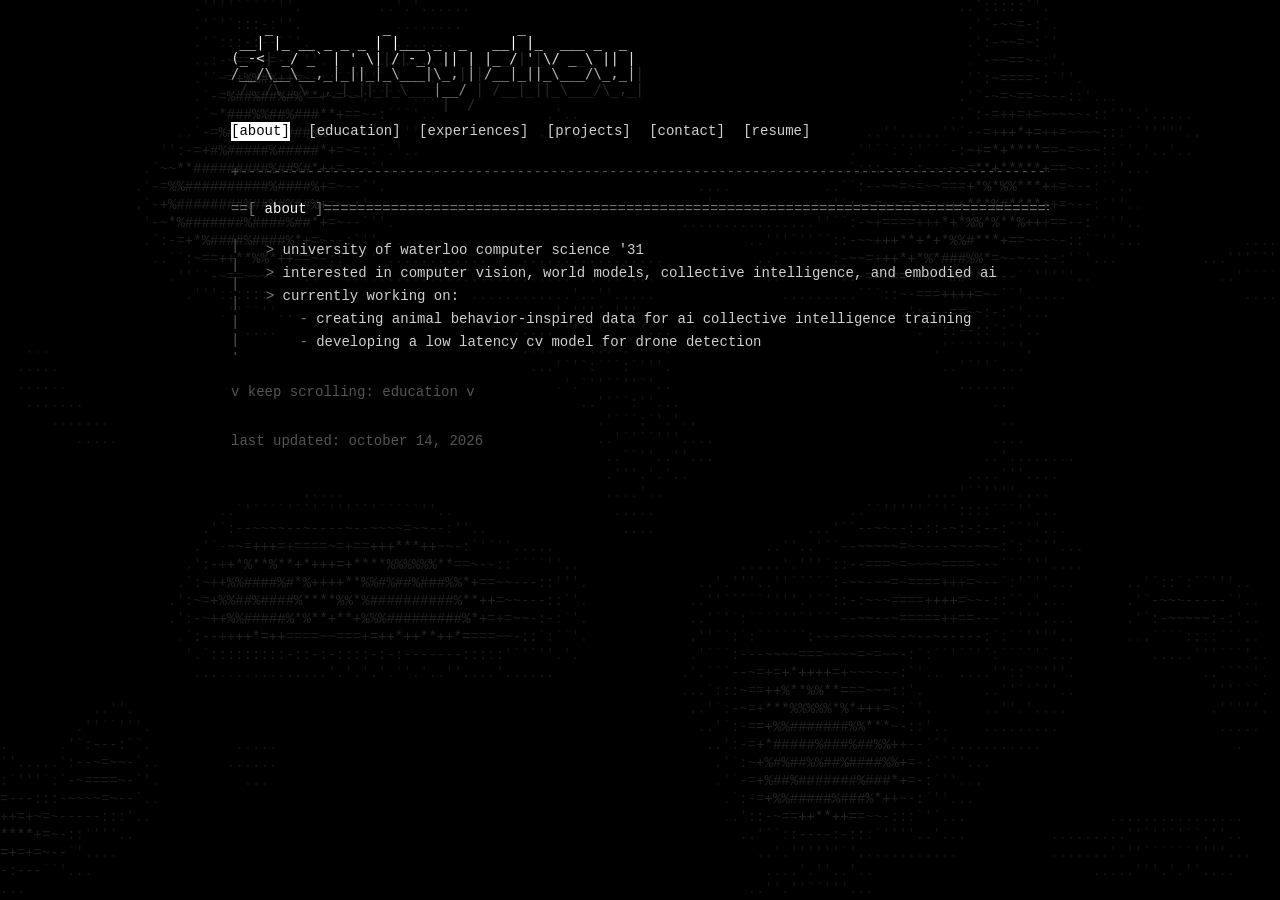
==== about/index.html @ ca654dd9 "Add waterloo defence experience, currently-working-on subsection; hide older experiences Co-Authored" ====
<!DOCTYPE html>
<html lang="en">
<head>
  <meta charset="UTF-8" />
  <meta name="viewport" content="width=device-width, initial-scale=1.0" />
  <title>stanley zhou</title>
  <link rel="stylesheet" href="/ascii.css" />
  <link rel="icon" href="/favicon.svg" type="image/svg+xml" />
</head>
<body>
  <header>
    <a class="home" href="/"><pre class="banner" role="img" aria-label="stanley zhou">    <span class="r0">_             _               _</span>
 <span class="r1">__| |_ __ _ _ _ | |___ _  _   __| |_  ___ _  _</span>
<span class="r2">(_-&lt;</span><span class="s">| </span><span class="r2">_/ _` | &#x27; \|</span><span class="s">|</span><span class="r2">/</span><span class="s">|</span><span class="r2">-_) || | |_</span><span class="s">_</span><span class="r2">/</span><span class="s">|</span><span class="r2">&#x27;</span><span class="s">|</span><span class="r2">\/ _</span><span class="s">_</span><span class="r2">\ || |</span>
<span class="r3">/__/\__\__,_|_||_|_\___|\_,</span><span class="s">|</span><span class="r3">|</span><span class="s">|</span><span class="r3">/__|_||_\___/\_,_|</span><span class="s">|</span>
 <span class="s">/__/\__\__,_|_||_|_\___</span><span class="r4">|__/ </span><span class="s">| /__|_||_\___/\_,_|</span>
                         <span class="s">|__/</span></pre></a>
    <nav>
      <a href="/about" aria-current="page">about</a>
      <a href="/education">education</a>
      <a href="/experiences">experiences</a>
      <a href="/projects">projects</a>
      <a href="/contact">contact</a>
      <a href="/assets/StanleyZhou-Resume.pdf" target="_blank" rel="noopener">resume</a>
    </nav>
  </header>

  <div class="rule"></div>

  <main>
    <section id="about">
      <h1>about</h1>
      <div class="block">
        <p class="bullet">university of waterloo computer science '31</p>
        <p class="bullet">interested in computer vision, world models, collective intelligence, and embodied ai</p>
        <p class="bullet">currently working on:</p>
        <p class="bullet sub">creating animal behavior-inspired data for ai collective intelligence training</p>
        <p class="bullet sub">developing a low latency cv model for drone detection</p>
      </div>
    </section>
  </main>

  <p class="next-hint" hidden></p>

  <footer>last updated: october 14, 2026</footer>
  <script src="/scroll.js"></script>
  <script src="/cursor.js"></script>
  <script src="/backdrop.js"></script>
</body>
</html>
---- ascii.css ----
* { box-sizing: border-box; }

html { background: #000; }

body {
  font-family: 'Courier New', Courier, monospace;
  max-width: 850px;
  margin: 0 auto;
  padding: 20px 16px;
  line-height: 1.35;
  color: #d0d0d0;
  background: transparent;
  font-size: 14px;
}

::selection { background: #fff; color: #000; }

pre.banner {
  margin: 0 0 10px;
  color: #fff;
  font-size: 14px;
  line-height: 1.1;
  overflow: hidden;
}
/* outline fades from white to gray going down, over a dark offset echo */
pre.banner .r0, pre.banner .r1 { color: #fff; }
pre.banner .r2 { color: #ddd; }
pre.banner .r3 { color: #b4b4b4; }
pre.banner .r4 { color: #8c8c8c; }
pre.banner .s { color: #2b2b2b; }


nav a {
  display: inline-block;
  margin: 0 10px 4px 0;
  color: #d0d0d0;
  text-decoration: none;
}
nav a::before { content: "["; }
nav a::after { content: "]"; }
nav a:hover,
nav a[aria-current="page"] {
  background: #fff;
  color: #000;
  text-decoration: none;
}

.rule {
  white-space: nowrap;
  overflow: hidden;
  color: #555;
  margin: 18px 0;
  user-select: none;
}
.rule::before {
  content: "+------------------------------------------------------------------------------------------------------------------------------------------------------------------------";
}

h1, h2 {
  font-size: 14px;
  font-weight: normal;
  margin: 0 0 5px;
}

h1 {
  color: #fff;
  white-space: nowrap;
  overflow: hidden;
  margin-bottom: 14px;
}
h1::before { content: "==[ "; color: #777; }
/* each section's tab sits two "=" further right than the one before */
#education h1::before { content: "====[ "; }
#experience h1::before { content: "======[ "; }
#projects h1::before { content: "========[ "; }
#contact h1::before { content: "==========[ "; }
h1::after {
  content: " ]======================================================================================================================================";
  color: #777;
}

h2 { color: #fff; }
h2::before { content: "> "; color: #777; }

p { margin: 4px 0; }

.block,
.education,
.experience,
.project {
  padding: 4px 0 4px 18px;
  margin-bottom: 18px;
  position: relative;
}
.block::before,
.education::before,
.experience::before,
.project::before {
  content: "|\A|\A|\A|\A|\A|\A|\A|\A|\A|\A|\A|\A|\A|\A|\A|\A|\A|\A|\A|\A|\A|\A|\A|";
  white-space: pre;
  position: absolute;
  left: 0;
  top: 4px;
  bottom: 4px;
  overflow: hidden;
  color: #555;
  line-height: 1.35;
}

p.bullet {
  padding-left: 4ch;
  text-indent: -2ch;
}
p.bullet::before { content: "> "; color: #777; }

p.bullet.sub { padding-left: 8ch; }
p.bullet.sub::before { content: "- "; }

.date { color: #888; padding-left: 2ch; }

a { color: #fff; }
a:visited { color: #bbb; }
a:hover { background: #fff; color: #000; text-decoration: none; }

.next-hint {
  color: #555;
  margin: 24px 0 0;
}

footer {
  color: #555;
  white-space: nowrap;
  overflow: hidden;
  margin-top: 30px;
  user-select: none;
}

@media (max-width: 480px) {
  pre.banner { font-size: 10px; }
}

a.home,
a.home:hover { background: none; color: inherit; text-decoration: none; }

/* pixel-art cursors */
html, body { cursor: url("/cursor.svg") 1 1, default; }
a, a *, button, [role="button"], label, summary { cursor: url("/cursor-pointer.svg") 6 1, pointer; }
/* second sprite frame, toggled by cursor.js */
html.cursor-alt, html.cursor-alt body { cursor: url("/cursor-2.svg") 1 1, default; }
html.cursor-alt a, html.cursor-alt a *, html.cursor-alt button, html.cursor-alt [role="button"],
html.cursor-alt label, html.cursor-alt summary { cursor: url("/cursor-pointer-2.svg") 6 1, pointer; }

/* drifting ascii splotches behind everything, drawn by backdrop.js */
canvas.backdrop {
  position: fixed;
  inset: 0;
  width: 100vw;
  height: 100vh;
  z-index: -1;
  pointer-events: none;
}

/* crossfade between pages instead of a hard reload flash (chrome, edge, safari) */
@view-transition { navigation: auto; }
header { view-transition-name: header; }
canvas.backdrop { view-transition-name: backdrop; }
::view-transition-group(*) { animation-duration: 0.18s; }
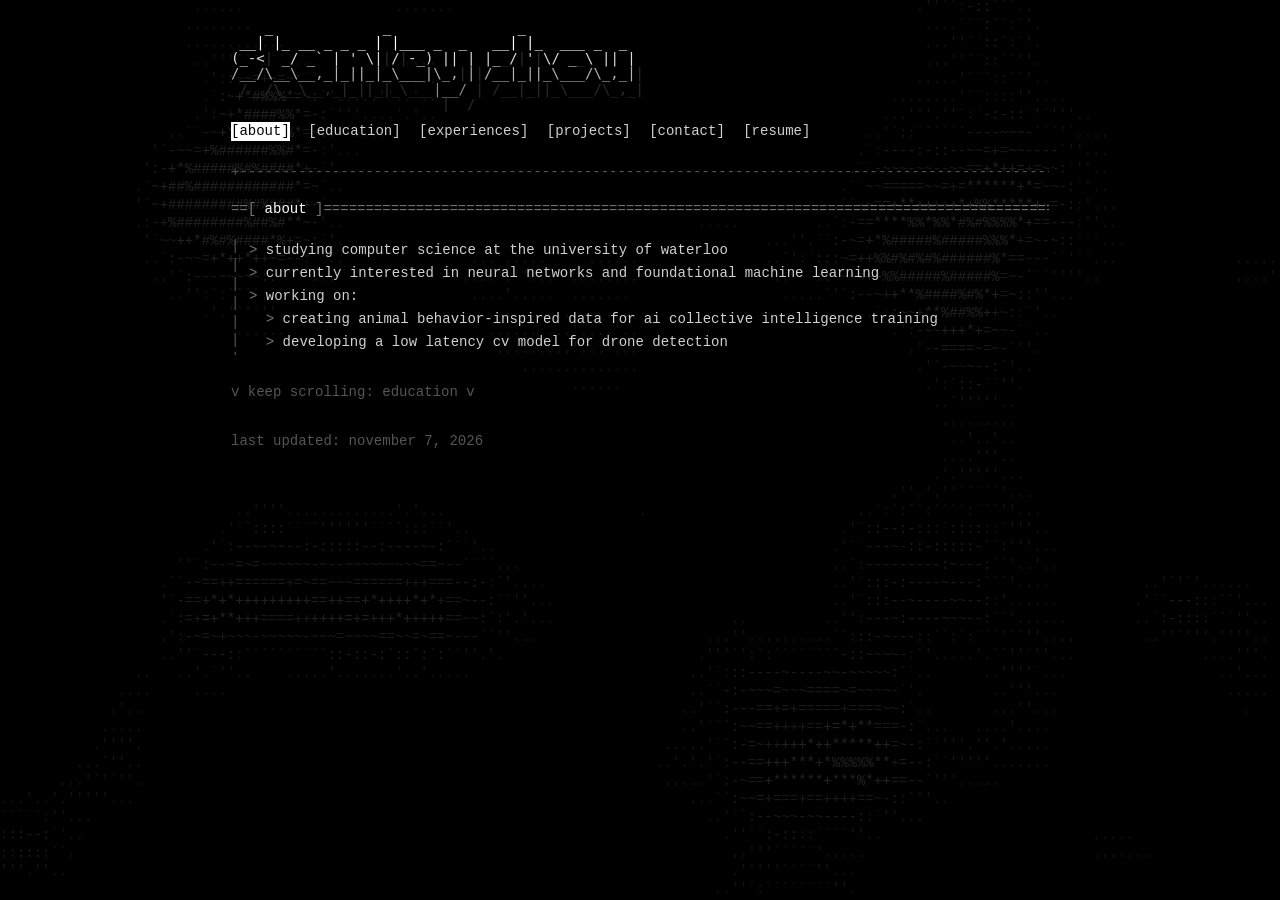
==== commit ba4badb0: "Update resume, about/contact/education copy, and footer dates Co-Authored-By: Claude Opus 5.5 <norep" ====
--- a/about/index.html
+++ b/about/index.html
@@ -31,9 +31,9 @@
     <section id="about">
       <h1>about</h1>
       <div class="block">
-        <p class="bullet">university of waterloo computer science '31</p>
-        <p class="bullet">interested in computer vision, world models, collective intelligence, and embodied ai</p>
-        <p class="bullet">currently working on:</p>
+        <p class="bullet">studying computer science at the university of waterloo</p>
+        <p class="bullet">currently interested in neural networks and foundational machine learning</p>
+        <p class="bullet">working on:</p>
         <p class="bullet sub">creating animal behavior-inspired data for ai collective intelligence training</p>
         <p class="bullet sub">developing a low latency cv model for drone detection</p>
       </div>
@@ -42,7 +42,7 @@
 
   <p class="next-hint" hidden></p>
 
-  <footer>last updated: october 14, 2026</footer>
+  <footer>last updated: november 7, 2026</footer>
   <script src="/scroll.js"></script>
   <script src="/cursor.js"></script>
   <script src="/backdrop.js"></script>
--- a/ascii.css
+++ b/ascii.css
@@ -113,8 +113,8 @@
 }
 p.bullet::before { content: "> "; color: #777; }
 
-p.bullet.sub { padding-left: 8ch; }
-p.bullet.sub::before { content: "- "; }
+#about p.bullet { padding-left: 2ch; }
+#about p.bullet.sub { padding-left: 4ch; }
 
 .date { color: #888; padding-left: 2ch; }
 
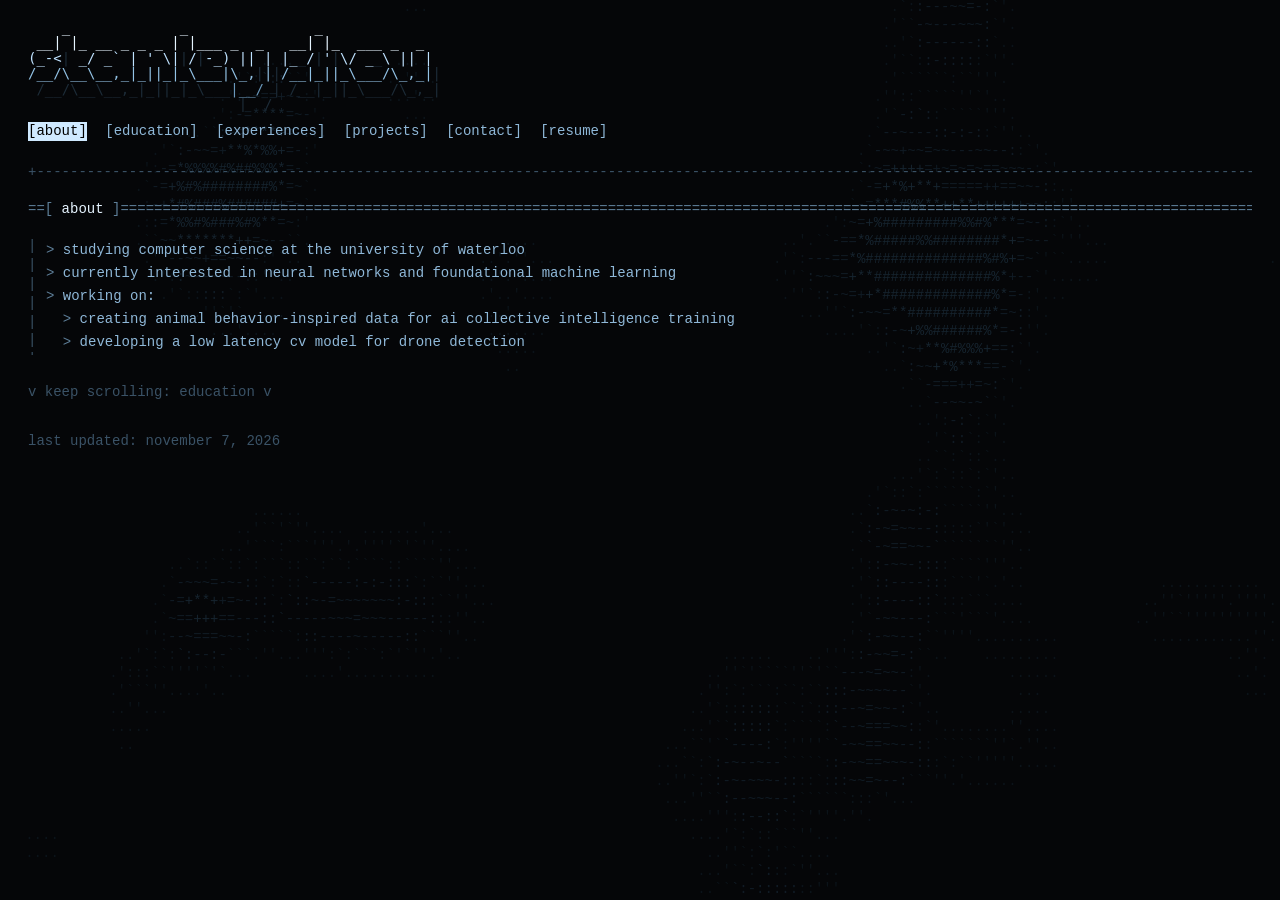
==== commit 4f3a9bb5: "Add intro montage for stanleyzhou.vercel.app; keep stanleyzhou.cv on the original site - Every page " ====
--- a/about/index.html
+++ b/about/index.html
@@ -6,6 +6,10 @@
   <title>stanley zhou</title>
   <link rel="stylesheet" href="/ascii.css" />
   <link rel="icon" href="/favicon.svg" type="image/svg+xml" />
+  <script>
+    // stanleyzhou.cv keeps the original site; every other host (stanleyzhou.vercel.app, previews) gets v2
+    if (!/(^|\.)stanleyzhou\.cv$/.test(location.hostname)) document.documentElement.classList.add('v2');
+  </script>
 </head>
 <body>
   <header>
--- a/ascii.css
+++ b/ascii.css
@@ -53,7 +53,7 @@
   user-select: none;
 }
 .rule::before {
-  content: "+------------------------------------------------------------------------------------------------------------------------------------------------------------------------";
+  content: "[base64]";
 }
 
 h1, h2 {
@@ -75,7 +75,7 @@
 #projects h1::before { content: "========[ "; }
 #contact h1::before { content: "==========[ "; }
 h1::after {
-  content: " ]======================================================================================================================================";
+  content: " ]========================================================================================================================================================================================================================================================================================================================================================================================================================================================================================================================================================================================================================";
   color: #777;
 }
 
@@ -165,3 +165,42 @@
 header { view-transition-name: header; }
 canvas.backdrop { view-transition-name: backdrop; }
 ::view-transition-group(*) { animation-duration: 0.18s; }
+
+/* ---------------------------------------------------------------------------
+   v2: stanleyzhou.vercel.app (stanleyzhou.cv keeps everything above as is).
+   full-width terminal in one ice hue, matching the intro montage.
+   ------------------------------------------------------------------------ */
+html.v2 { background: #050608; }
+html.v2 body { max-width: none; padding: 20px 28px; color: #8fb8d8; }
+html.v2 ::selection { background: #cfe9ff; color: #000; }
+html.v2 pre.banner .r0, html.v2 pre.banner .r1 { color: #e6f4ff; }
+html.v2 pre.banner .r2 { color: #bfe2ff; }
+html.v2 pre.banner .r3 { color: #93c3e6; }
+html.v2 pre.banner .r4 { color: #6a98bb; }
+html.v2 pre.banner .s { color: #1d2c38; }
+html.v2 nav a { color: #8fb8d8; }
+html.v2 nav a:hover, html.v2 nav a[aria-current="page"] { background: #cfe9ff; color: #000; }
+html.v2 .rule { color: #3a5266; }
+html.v2 h1, html.v2 h2 { color: #e6f4ff; }
+html.v2 h1::before, html.v2 h1::after, html.v2 h2::before, html.v2 p.bullet::before { color: #5e7f99; }
+html.v2 .block::before, html.v2 .education::before, html.v2 .experience::before, html.v2 .project::before { color: #3a5266; }
+html.v2 .date { color: #6a8ba5; }
+html.v2 a { color: #e6f4ff; }
+html.v2 a:visited { color: #b5d6ef; }
+html.v2 a:hover { background: #cfe9ff; color: #000; }
+html.v2 .next-hint, html.v2 footer { color: #3a5266; }
+html.v2 footer { white-space: normal; }
+html.v2 footer a.replay { color: #5e7f99; }
+
+/* the intro (v2 home page only): the page stays laid out underneath, hidden, until the montage lands on it */
+html.intro { overflow: hidden; }
+html.intro body > *:not(.intro-ui) { opacity: var(--intro-o, 0); }
+.intro-canvas { position: fixed; inset: 0; width: 100%; height: 100%; z-index: 19; pointer-events: none; display: block; }
+.intro-scroll { position: fixed; inset: 0; z-index: 20; overflow-y: auto; overscroll-behavior: contain; scrollbar-width: none; outline: none; }
+.intro-scroll::-webkit-scrollbar { display: none; }
+.intro-skip {
+  position: fixed; z-index: 21; top: 14px; right: 18px;
+  font: inherit; color: #5e7f99; background: transparent; border: 1px solid #22313d; padding: 3px 10px;
+}
+.intro-skip:hover, .intro-skip:focus-visible { background: #cfe9ff; color: #000; outline: none; }
+.intro-hint { position: fixed; z-index: 21; left: 50%; bottom: 18px; transform: translateX(-50%); color: #5e7f99; pointer-events: none; transition: opacity .4s; }
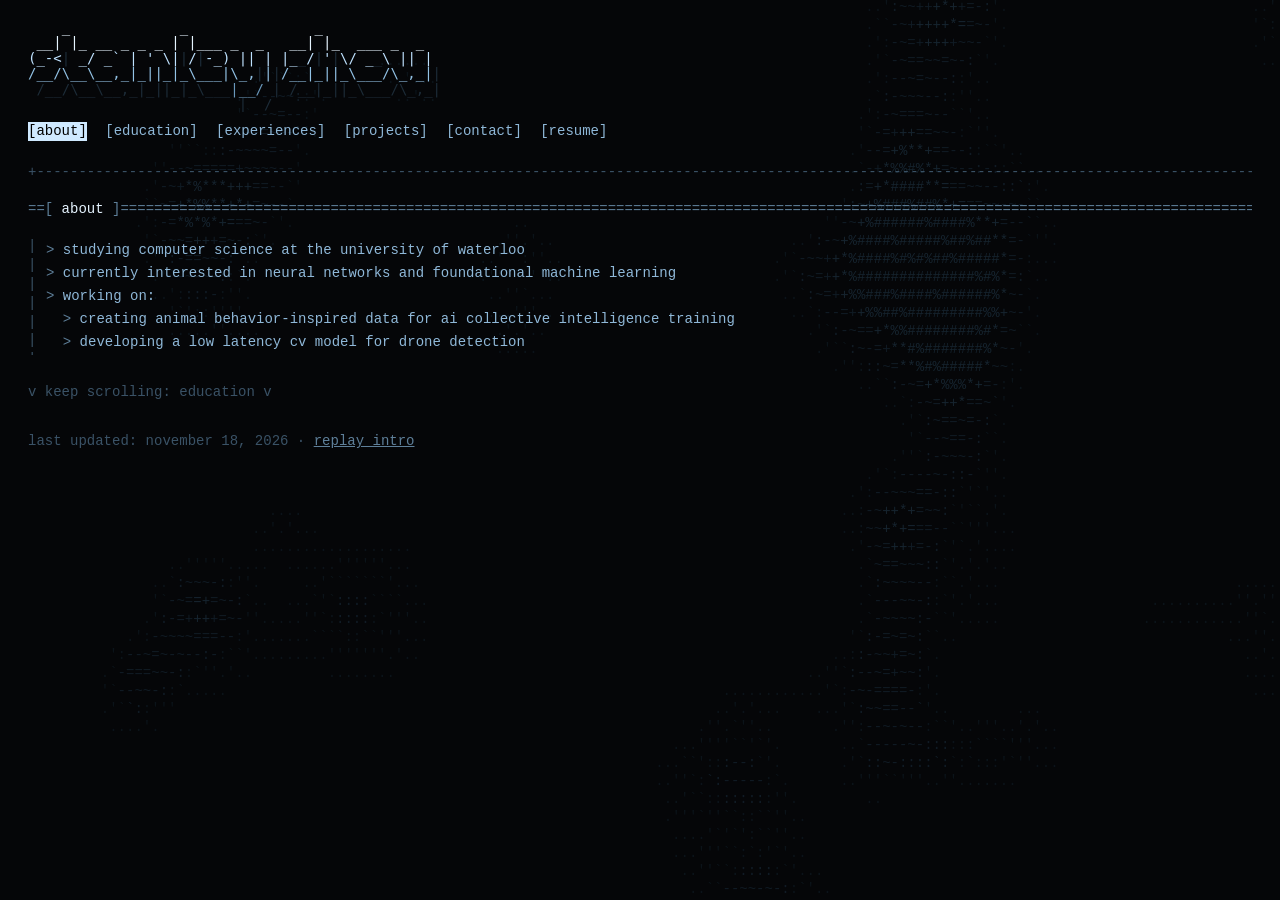
==== commit ce8bb16a: "Show the replay-intro link on every page; last updated november 18 The link was injected by intro.js" ====
--- a/about/index.html
+++ b/about/index.html
@@ -46,7 +46,7 @@
 
   <p class="next-hint" hidden></p>
 
-  <footer>last updated: november 7, 2026</footer>
+  <footer>last updated: november 18, 2026<span class="replay"> &middot; <a href="/?intro">replay intro</a></span></footer>
   <script src="/scroll.js"></script>
   <script src="/cursor.js"></script>
   <script src="/backdrop.js"></script>
--- a/ascii.css
+++ b/ascii.css
@@ -190,7 +190,10 @@
 html.v2 a:hover { background: #cfe9ff; color: #000; }
 html.v2 .next-hint, html.v2 footer { color: #3a5266; }
 html.v2 footer { white-space: normal; }
-html.v2 footer a.replay { color: #5e7f99; }
+/* replay link: only on v2; stanleyzhou.cv never shows it */
+footer .replay { display: none; }
+html.v2 footer .replay { display: inline; }
+html.v2 footer .replay a { color: #5e7f99; }
 
 /* the intro (v2 home page only): the page stays laid out underneath, hidden, until the montage lands on it */
 html.intro { overflow: hidden; }
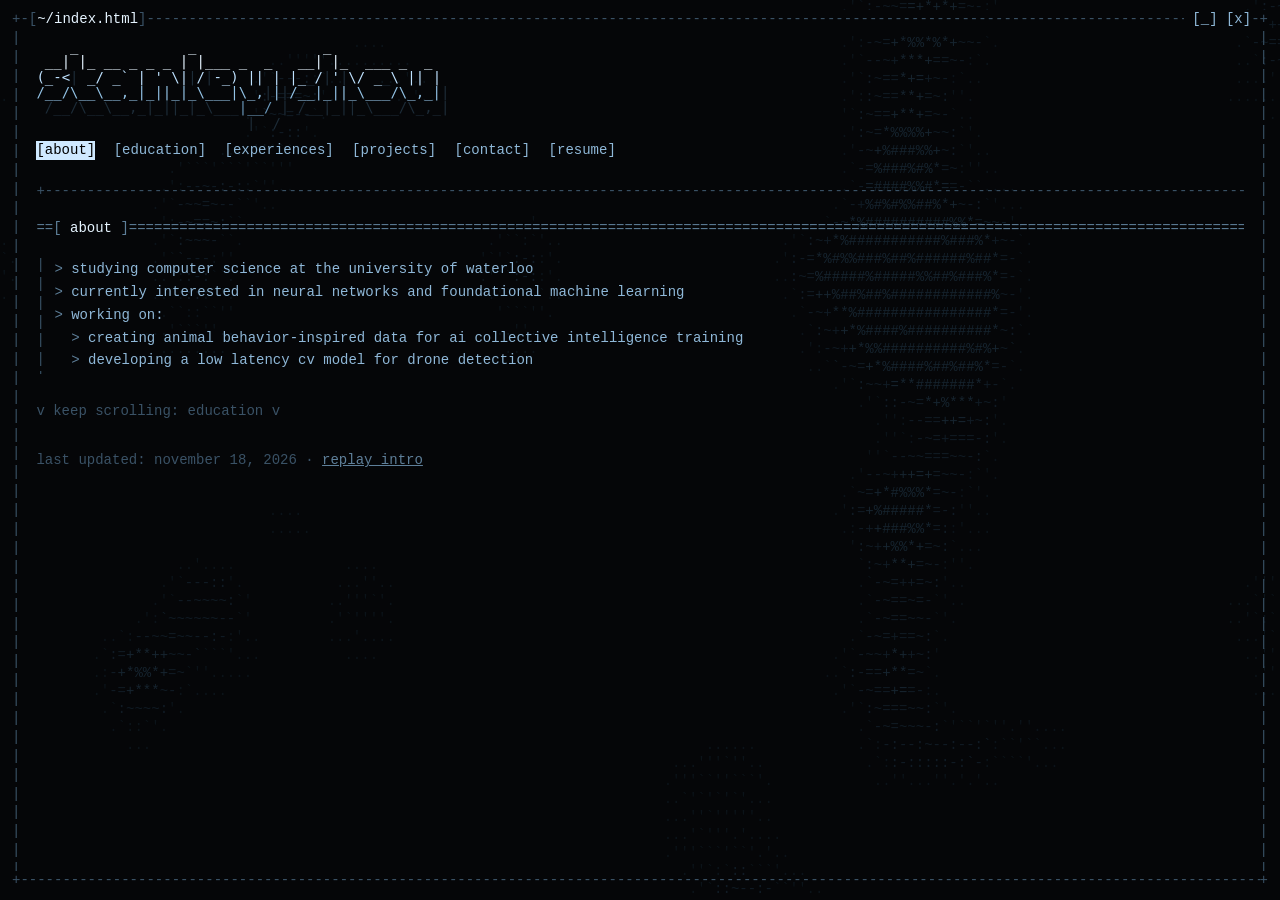
==== commit 8dae5e80: "Put the v2 pages in an ascii window over a jellyfish wallpaper - window.js wraps each v2 page in an " ====
--- a/about/index.html
+++ b/about/index.html
@@ -50,5 +50,6 @@
   <script src="/scroll.js"></script>
   <script src="/cursor.js"></script>
   <script src="/backdrop.js"></script>
+  <script src="/window.js" defer></script>
 </body>
 </html>
--- a/ascii.css
+++ b/ascii.css
@@ -171,7 +171,7 @@
    full-width terminal in one ice hue, matching the intro montage.
    ------------------------------------------------------------------------ */
 html.v2 { background: #050608; }
-html.v2 body { max-width: none; padding: 20px 28px; color: #8fb8d8; }
+html.v2 body { max-width: none; color: #8fb8d8; }
 html.v2 ::selection { background: #cfe9ff; color: #000; }
 html.v2 pre.banner .r0, html.v2 pre.banner .r1 { color: #e6f4ff; }
 html.v2 pre.banner .r2 { color: #bfe2ff; }
@@ -207,3 +207,55 @@
 }
 .intro-skip:hover, .intro-skip:focus-visible { background: #cfe9ff; color: #000; outline: none; }
 .intro-hint { position: fixed; z-index: 21; left: 50%; bottom: 18px; transform: translateX(-50%); color: #5e7f99; pointer-events: none; transition: opacity .4s; }
+
+/* the ascii window (v2 only, built by window.js) ---------------------------------------- */
+html.v2 body { padding: 10px 12px; }
+.win { position: relative; z-index: 1; display: flex; flex-direction: column; min-height: calc(100vh - 20px); }
+.win-bar, .win-foot { display: flex; align-items: baseline; white-space: nowrap; color: #3a5266; user-select: none; }
+.win-bar { position: sticky; top: 0; z-index: 2; background: #050608; }
+.win-title { color: #e6f4ff; }
+.win-fill { flex: 1; min-width: 2ch; overflow: hidden; }
+.win-fill::before { content: "[base64]"; }
+.win-btn {
+  font: inherit; color: #8fb8d8; background: none; border: 0; padding: 0; margin-left: 1ch;
+  cursor: url("/cursor-pointer.svg") 6 1, pointer;
+}
+html.cursor-alt .win-btn { cursor: url("/cursor-pointer-2.svg") 6 1, pointer; }
+.win-btn:hover, .win-btn:focus-visible { background: #cfe9ff; color: #000; outline: none; }
+.win-btn.win-x:hover { background: #e6f4ff; }
+html.win-max .win-btn.win-max, html.win-min .win-btn.win-min { display: none; }
+.win-mid { display: flex; flex: 1; min-height: 0; }
+.win-side { position: relative; flex: none; width: 1ch; overflow: hidden; white-space: pre; color: #3a5266; user-select: none; }
+.win-side::before { position: absolute; top: 0; left: 0; content: "|\A|\A|\A|\A|\A|\A|\A|\A|\A|\A|\A|\A|\A|\A|\A|\A|\A|\A|\A|\A|\A|\A|\A|\A|\A|\A|\A|\A|\A|\A|\A|\A|\A|\A|\A|\A|\A|\A|\A|\A|\A|\A|\A|\A|\A|\A|\A|\A|\A|\A|\A|\A|\A|\A|\A|\A|\A|\A|\A|\A|\A|\A|\A|\A|\A|\A|\A|\A|\A|\A|\A|\A|\A|\A|\A|\A|\A|\A|\A|\A|\A|\A|\A|\A|\A|\A|\A|\A|\A|\A|\A|\A|\A|\A|\A|\A|\A|\A|\A|\A|\A|\A|\A|\A|\A|\A|\A|\A|\A|\A|\A|\A|\A|\A|\A|\A|\A|\A|\A|\A|\A|\A|\A|\A|\A|\A|\A|\A|\A|\A|\A|\A|\A|\A|\A|\A|\A|\A|\A|\A|\A|\A|\A|\A|\A|\A|\A|\A|\A|\A|\A|\A|\A|\A|\A|\A|\A|\A|\A|\A|\A|\A|\A|\A|\A|\A|\A|\A|\A|\A|\A|\A|\A|\A|\A|\A|\A|\A|\A|\A|\A|\A|\A|\A|\A|\A|\A|\A|\A|\A|\A|\A|\A|\A|\A|\A|\A|\A|\A|\A|\A|\A|\A|\A|\A|\A|\A|\A|\A|\A|\A|\A|\A|\A|\A|\A|\A|\A|\A|\A|\A|\A|\A|\A|\A|\A|\A|\A|\A|\A|\A|\A|\A|\A|\A|\A|\A|\A|\A|\A|\A|\A|\A|\A|\A|\A|\A|\A|\A|\A|\A|\A|\A|\A|\A|\A|\A|\A|\A|\A|\A|\A|\A|\A|\A|\A|\A|\A|\A|\A|\A|\A|\A|\A|\A|\A|\A|\A|\A|\A|\A|\A|\A|\A|\A|\A|\A|\A|\A|\A|\A|\A|\A|\A|\A|\A|\A|\A|\A|\A|\A|\A|\A|\A|\A|\A|\A|\A|\A|\A|\A|\A|\A|\A|\A|\A|\A|\A|\A|\A|\A|\A|\A|\A|\A|\A|\A|\A|\A|\A|\A|\A|\A|\A|\A|\A|\A|\A|\A|\A|\A|\A|\A|\A|\A|\A|\A|\A|\A|\A|\A|\A|\A|\A|\A|\A|\A|\A|\A|\A|\A|\A|\A|\A|\A|\A|\A|\A|\A|\A|\A|\A|\A|\A|\A|\A|\A|\A|\A|\A|\A|\A|\A|\A|\A|\A|\A|\A|\A|\A|\A|\A|\A|\A|\A|\A|\A|\A|\A|\A"; }
+.win-body { flex: 1; min-width: 0; padding: 10px 16px 14px; }
+
+/* minimized: a floating window over the wallpaper */
+html.win-min body, html.win-closed body { overflow: hidden; }
+html.win-min .win {
+  position: fixed; z-index: 5; min-height: 0; min-width: 300px;
+  background: rgba(5, 6, 8, 0.9); box-shadow: 0 18px 60px rgba(0, 0, 0, 0.65);
+  resize: both; overflow: hidden;
+}
+html.win-min .win-bar { cursor: move; }
+html.win-min .win-body { overflow: auto; overscroll-behavior: contain; scrollbar-width: thin; scrollbar-color: #2a3a48 transparent; }
+
+/* closed: just the wallpaper and a button in the corner */
+html.win-closed .win { display: none; }
+.win-dock {
+  display: none; position: fixed; z-index: 6; left: 16px; bottom: 14px;
+  font: inherit; color: #8fb8d8; background: rgba(5, 6, 8, 0.75); border: 1px solid #22313d; padding: 4px 10px;
+  cursor: url("/cursor-pointer.svg") 6 1, pointer;
+}
+html.win-closed .win-dock { display: block; }
+.win-dock::after { content: "_"; animation: win-blink 1s steps(1) infinite; }
+.win-dock:hover, .win-dock:focus-visible { background: #cfe9ff; color: #000; outline: none; }
+@keyframes win-blink { 50% { opacity: 0; } }
+@media (prefers-reduced-motion: reduce) { .win-dock::after { animation: none; } }
+
+/* the jellyfish wallpaper (new/jelly.js in wallpaper mode) */
+.wall { display: none; position: fixed; inset: 0; z-index: 0; background: radial-gradient(ellipse 80% 70% at 50% 40%, #08101d 0%, #040810 55%, #02040a 100%); }
+html.win-min .wall, html.win-closed .wall { display: block; }
+.wall canvas { position: absolute; inset: 0; width: 100%; height: 100%; display: block; pointer-events: none; }
+.wall #bg { filter: blur(1.6px); opacity: 0.55; }
+.wall #glow { filter: blur(6px) saturate(1.4); opacity: 0.85; mix-blend-mode: screen; }
+html.win-min canvas.backdrop, html.win-closed canvas.backdrop { display: none; }
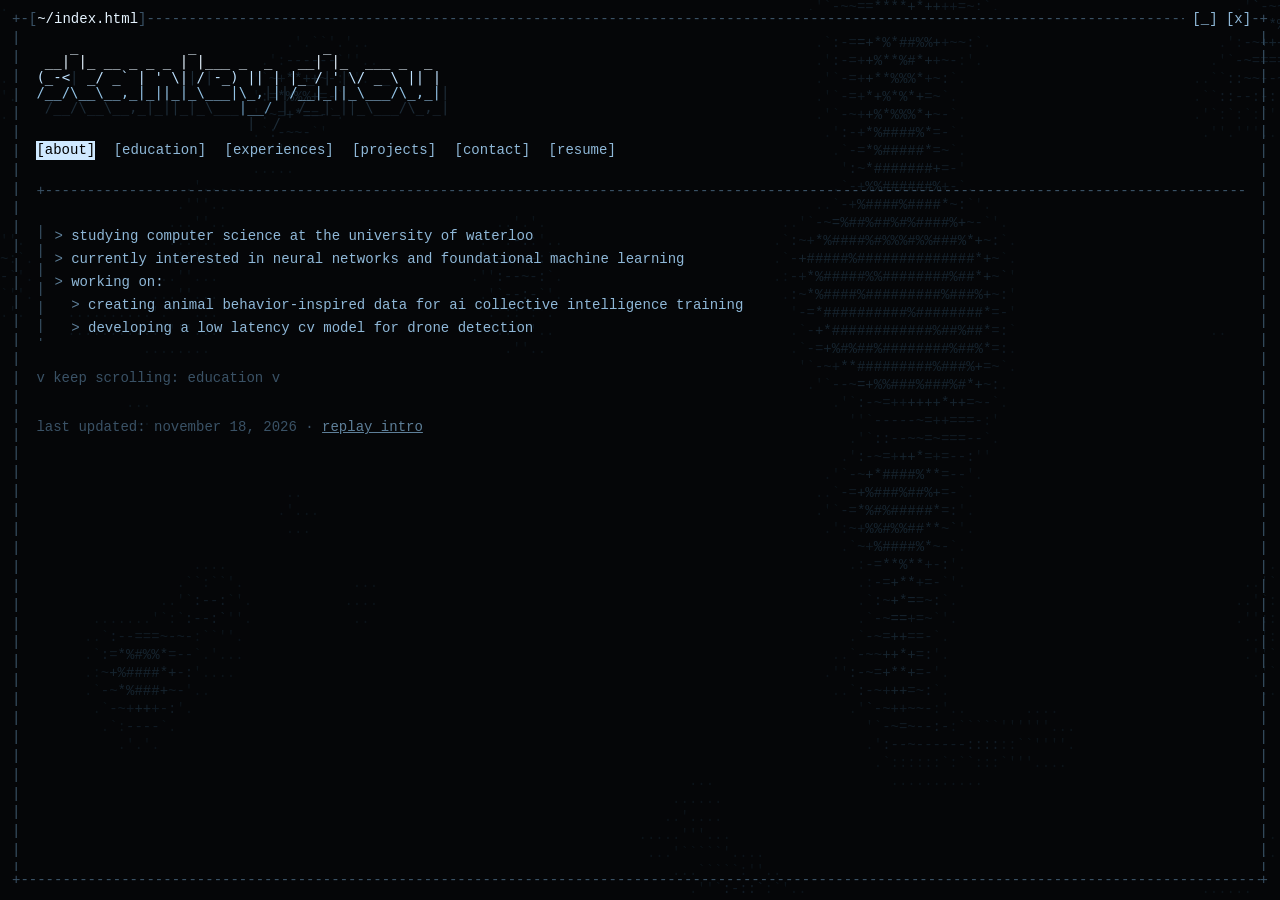
==== commit 1414a7df: "Serve the new site on stanleyzhou.cv too; drop section bars; smooth window switching - Remove the ho" ====
--- a/about/index.html
+++ b/about/index.html
@@ -7,8 +7,8 @@
   <link rel="stylesheet" href="/ascii.css" />
   <link rel="icon" href="/favicon.svg" type="image/svg+xml" />
   <script>
-    // stanleyzhou.cv keeps the original site; every other host (stanleyzhou.vercel.app, previews) gets v2
-    if (!/(^|\.)stanleyzhou\.cv$/.test(location.hostname)) document.documentElement.classList.add('v2');
+    // the v2 site (ice terminal, ascii window, intro) is scoped under html.v2
+    document.documentElement.classList.add('v2');
   </script>
 </head>
 <body>
--- a/ascii.css
+++ b/ascii.css
@@ -167,7 +167,7 @@
 ::view-transition-group(*) { animation-duration: 0.18s; }
 
 /* ---------------------------------------------------------------------------
-   v2: stanleyzhou.vercel.app (stanleyzhou.cv keeps everything above as is).
+   v2: the live site on every domain (the rules above are the original look it builds on).
    full-width terminal in one ice hue, matching the intro montage.
    ------------------------------------------------------------------------ */
 html.v2 { background: #050608; }
@@ -182,6 +182,10 @@
 html.v2 nav a:hover, html.v2 nav a[aria-current="page"] { background: #cfe9ff; color: #000; }
 html.v2 .rule { color: #3a5266; }
 html.v2 h1, html.v2 h2 { color: #e6f4ff; }
+/* no ==[ section ]== bars: the window title and the highlighted nav item already say where you are.
+   the heading stays in the page for screen readers. */
+html.v2 main h1 { position: absolute; width: 1px; height: 1px; margin: -1px; overflow: hidden; clip: rect(0 0 0 0); white-space: nowrap; }
+html.v2 main h1::before, html.v2 main h1::after { content: none; }
 html.v2 h1::before, html.v2 h1::after, html.v2 h2::before, html.v2 p.bullet::before { color: #5e7f99; }
 html.v2 .block::before, html.v2 .education::before, html.v2 .experience::before, html.v2 .project::before { color: #3a5266; }
 html.v2 .date { color: #6a8ba5; }
@@ -190,7 +194,7 @@
 html.v2 a:hover { background: #cfe9ff; color: #000; }
 html.v2 .next-hint, html.v2 footer { color: #3a5266; }
 html.v2 footer { white-space: normal; }
-/* replay link: only on v2; stanleyzhou.cv never shows it */
+/* replay link: only on v2 */
 footer .replay { display: none; }
 html.v2 footer .replay { display: inline; }
 html.v2 footer .replay a { color: #5e7f99; }
@@ -208,7 +212,7 @@
 .intro-skip:hover, .intro-skip:focus-visible { background: #cfe9ff; color: #000; outline: none; }
 .intro-hint { position: fixed; z-index: 21; left: 50%; bottom: 18px; transform: translateX(-50%); color: #5e7f99; pointer-events: none; transition: opacity .4s; }
 
-/* the ascii window (v2 only, built by window.js) ---------------------------------------- */
+/* the ascii window (built by window.js) ---------------------------------------- */
 html.v2 body { padding: 10px 12px; }
 .win { position: relative; z-index: 1; display: flex; flex-direction: column; min-height: calc(100vh - 20px); }
 .win-bar, .win-foot { display: flex; align-items: baseline; white-space: nowrap; color: #3a5266; user-select: none; }
@@ -227,7 +231,8 @@
 .win-mid { display: flex; flex: 1; min-height: 0; }
 .win-side { position: relative; flex: none; width: 1ch; overflow: hidden; white-space: pre; color: #3a5266; user-select: none; }
 .win-side::before { position: absolute; top: 0; left: 0; content: "|\A|\A|\A|\A|\A|\A|\A|\A|\A|\A|\A|\A|\A|\A|\A|\A|\A|\A|\A|\A|\A|\A|\A|\A|\A|\A|\A|\A|\A|\A|\A|\A|\A|\A|\A|\A|\A|\A|\A|\A|\A|\A|\A|\A|\A|\A|\A|\A|\A|\A|\A|\A|\A|\A|\A|\A|\A|\A|\A|\A|\A|\A|\A|\A|\A|\A|\A|\A|\A|\A|\A|\A|\A|\A|\A|\A|\A|\A|\A|\A|\A|\A|\A|\A|\A|\A|\A|\A|\A|\A|\A|\A|\A|\A|\A|\A|\A|\A|\A|\A|\A|\A|\A|\A|\A|\A|\A|\A|\A|\A|\A|\A|\A|\A|\A|\A|\A|\A|\A|\A|\A|\A|\A|\A|\A|\A|\A|\A|\A|\A|\A|\A|\A|\A|\A|\A|\A|\A|\A|\A|\A|\A|\A|\A|\A|\A|\A|\A|\A|\A|\A|\A|\A|\A|\A|\A|\A|\A|\A|\A|\A|\A|\A|\A|\A|\A|\A|\A|\A|\A|\A|\A|\A|\A|\A|\A|\A|\A|\A|\A|\A|\A|\A|\A|\A|\A|\A|\A|\A|\A|\A|\A|\A|\A|\A|\A|\A|\A|\A|\A|\A|\A|\A|\A|\A|\A|\A|\A|\A|\A|\A|\A|\A|\A|\A|\A|\A|\A|\A|\A|\A|\A|\A|\A|\A|\A|\A|\A|\A|\A|\A|\A|\A|\A|\A|\A|\A|\A|\A|\A|\A|\A|\A|\A|\A|\A|\A|\A|\A|\A|\A|\A|\A|\A|\A|\A|\A|\A|\A|\A|\A|\A|\A|\A|\A|\A|\A|\A|\A|\A|\A|\A|\A|\A|\A|\A|\A|\A|\A|\A|\A|\A|\A|\A|\A|\A|\A|\A|\A|\A|\A|\A|\A|\A|\A|\A|\A|\A|\A|\A|\A|\A|\A|\A|\A|\A|\A|\A|\A|\A|\A|\A|\A|\A|\A|\A|\A|\A|\A|\A|\A|\A|\A|\A|\A|\A|\A|\A|\A|\A|\A|\A|\A|\A|\A|\A|\A|\A|\A|\A|\A|\A|\A|\A|\A|\A|\A|\A|\A|\A|\A|\A|\A|\A|\A|\A|\A|\A|\A|\A|\A|\A|\A|\A|\A|\A|\A|\A|\A|\A|\A|\A|\A|\A|\A|\A|\A|\A|\A|\A|\A|\A|\A|\A|\A|\A|\A|\A|\A|\A|\A|\A|\A|\A|\A|\A|\A|\A|\A|\A"; }
-.win-body { flex: 1; min-width: 0; padding: 10px 16px 14px; }
+.win-body { flex: 1; min-width: 0; padding: 10px 16px 14px; transition: opacity 0.14s ease; }
+.win-body.win-fade { opacity: 0; }
 
 /* minimized: a floating window over the wallpaper */
 html.win-min body, html.win-closed body { overflow: hidden; }
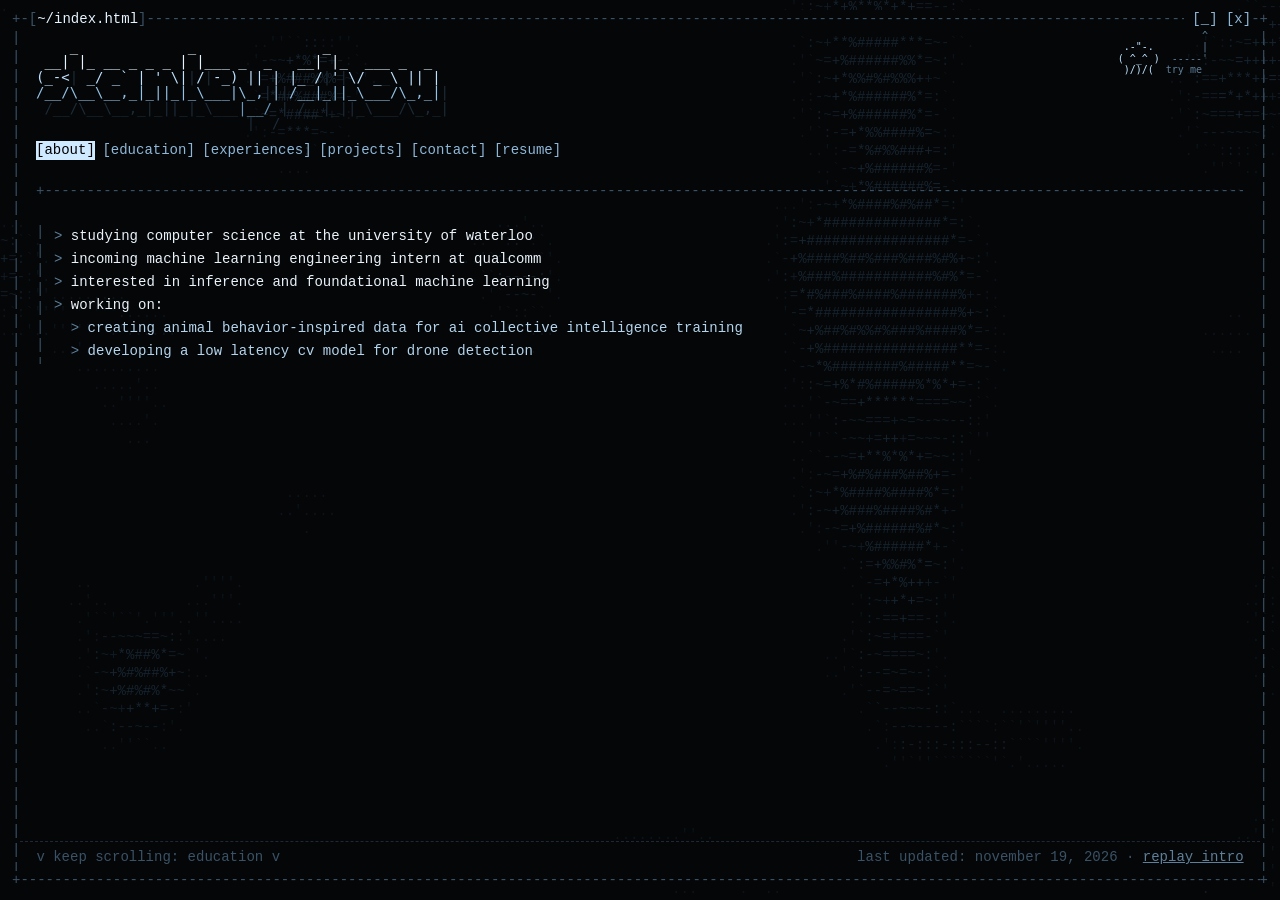
==== commit 4248c7ca: "Add incoming Qualcomm MLE internship; update interests - About (home and /about): "incoming machine " ====
--- a/about/index.html
+++ b/about/index.html
@@ -36,7 +36,8 @@
       <h1>about</h1>
       <div class="block">
         <p class="bullet">studying computer science at the university of waterloo</p>
-        <p class="bullet">currently interested in neural networks and foundational machine learning</p>
+        <p class="bullet">incoming machine learning engineering intern at qualcomm</p>
+        <p class="bullet">interested in inference and foundational machine learning</p>
         <p class="bullet">working on:</p>
         <p class="bullet sub">creating animal behavior-inspired data for ai collective intelligence training</p>
         <p class="bullet sub">developing a low latency cv model for drone detection</p>
@@ -46,7 +47,7 @@
 
   <p class="next-hint" hidden></p>
 
-  <footer>last updated: november 18, 2026<span class="replay"> &middot; <a href="/?intro">replay intro</a></span></footer>
+  <footer>last updated: november 19, 2026<span class="replay"> &middot; <a href="/?intro">replay intro</a></span></footer>
   <script src="/scroll.js"></script>
   <script src="/cursor.js"></script>
   <script src="/backdrop.js"></script>
--- a/ascii.css
+++ b/ascii.css
@@ -264,3 +264,52 @@
 .wall #bg { filter: blur(1.6px); opacity: 0.55; }
 .wall #glow { filter: blur(6px) saturate(1.4); opacity: 0.85; mix-blend-mode: screen; }
 html.win-min canvas.backdrop, html.win-closed canvas.backdrop { display: none; }
+
+/* status bar: the scroll hint and the last-updated line, always in view at the bottom of the window */
+.win-status { display: flex; flex: none; position: sticky; bottom: 1.35em; z-index: 2; background: #050608; }
+html.win-max .win-foot { position: sticky; bottom: 0; z-index: 2; background: #050608; }
+html.win-min .win-status, html.win-min .win-foot { background: transparent; }
+.win-status-in {
+  flex: 1; min-width: 0; display: flex; flex-wrap: wrap; align-items: baseline; justify-content: space-between; gap: 2px 3ch;
+  padding: 6px 16px 4px; border-top: 1px dashed #1d2a35; transition: opacity 0.14s ease;
+}
+.win-status-in.win-fade { opacity: 0; }
+.win-status-in .next-hint, .win-status-in footer { margin: 0; }
+
+/* the little jellyfish pointing at [_] */
+.win-tip { position: absolute; z-index: 3; display: flex; align-items: flex-start; pointer-events: none; user-select: none; }
+.win-tip pre { margin: 0; font-size: 10px; line-height: 1.15; }
+.win-tip-arrow { color: #5e7f99; }
+.win-tip-jelly { color: #bfe2ff; animation: win-bob 1.8s ease-in-out infinite; }
+@keyframes win-bob { 0%, 100% { transform: translateY(0); } 50% { transform: translateY(-4px); } }
+@media (prefers-reduced-motion: reduce) { .win-tip-jelly { animation: none; } }
+html:not(.win-max) .win-tip { display: none; }
+
+/* contrast: labels and the about lines read in near-white, with the ice kept for markers and detail */
+html.v2 #contact .label { color: #ffffff; }
+html.v2 #about p.bullet { color: #eaf3fa; }
+html.v2 #about p.bullet.sub { color: #b4d4ec; }
+
+/* the section nav always stays on one line: it scales down with the window's width (to 7.5px at the
+   smallest), and only on the narrowest screens scrolls sideways instead of wrapping */
+.win-body { container-type: inline-size; }
+html.v2 nav { display: flex; flex-wrap: nowrap; gap: 0 0.9ch; overflow-x: auto; scrollbar-width: none; font-size: clamp(7.5px, 2.64cqi, 14px); }
+html.v2 nav::-webkit-scrollbar { display: none; }
+html.v2 nav a { flex: none; margin: 0 0 4px; }
+/* the name banner scales the same way, so it is never cut off in a narrow window */
+html.v2 pre.banner { font-size: clamp(6px, 3.3cqi, 14px); }
+/* on phone-width screens the banner fills the top row, so the corner jellyfish would sit on the name */
+@media (max-width: 700px) { .win-tip { display: none !important; } }
+/* the tiny words the corner jellyfish puffs out as it bobs */
+.win-tip-word {
+  position: absolute; font-size: 8px; line-height: 1; color: #6f93ae; white-space: nowrap; pointer-events: none;
+  animation: win-word 1.3s ease-out forwards;
+}
+.win-tip-word.l { translate: -100% 0; }
+@keyframes win-word {
+  0% { opacity: 0; transform: translate(0, 0); }
+  20% { opacity: 0.85; }
+  100% { opacity: 0; transform: translate(var(--dx), var(--dy)); }
+}
+.win-tip-jelly { pointer-events: auto; cursor: url("/cursor-pointer.svg") 6 1, pointer; }
+html.cursor-alt .win-tip-jelly { cursor: url("/cursor-pointer-2.svg") 6 1, pointer; }
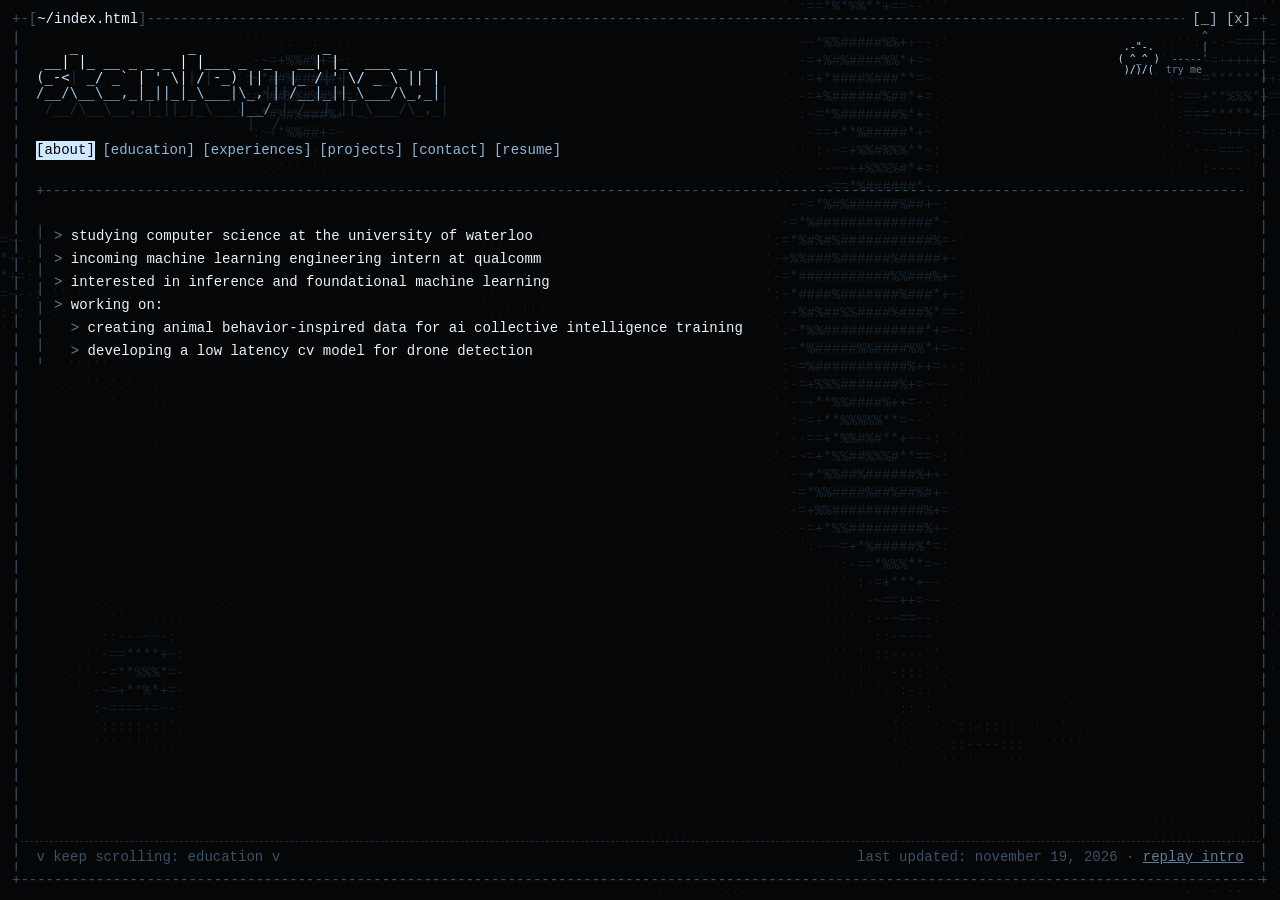
==== commit 2bf8b263: "Speed up switching between sections - css/js/svg: stale-while-revalidate (10 min), so a section swit" ====
--- a/about/index.html
+++ b/about/index.html
@@ -51,6 +51,6 @@
   <script src="/scroll.js"></script>
   <script src="/cursor.js"></script>
   <script src="/backdrop.js"></script>
-  <script src="/window.js" defer></script>
+  <script src="/window.js"></script>
 </body>
 </html>
--- a/ascii.css
+++ b/ascii.css
@@ -285,10 +285,9 @@
 @media (prefers-reduced-motion: reduce) { .win-tip-jelly { animation: none; } }
 html:not(.win-max) .win-tip { display: none; }
 
-/* contrast: labels and the about lines read in near-white, with the ice kept for markers and detail */
+/* contrast: labels and every about line read in near-white, with the ice kept for the > markers */
 html.v2 #contact .label { color: #ffffff; }
-html.v2 #about p.bullet { color: #eaf3fa; }
-html.v2 #about p.bullet.sub { color: #b4d4ec; }
+html.v2 #about p.bullet, html.v2 #about p.bullet.sub { color: #eaf3fa; }
 
 /* the section nav always stays on one line: it scales down with the window's width (to 7.5px at the
    smallest), and only on the narrowest screens scrolls sideways instead of wrapping */
